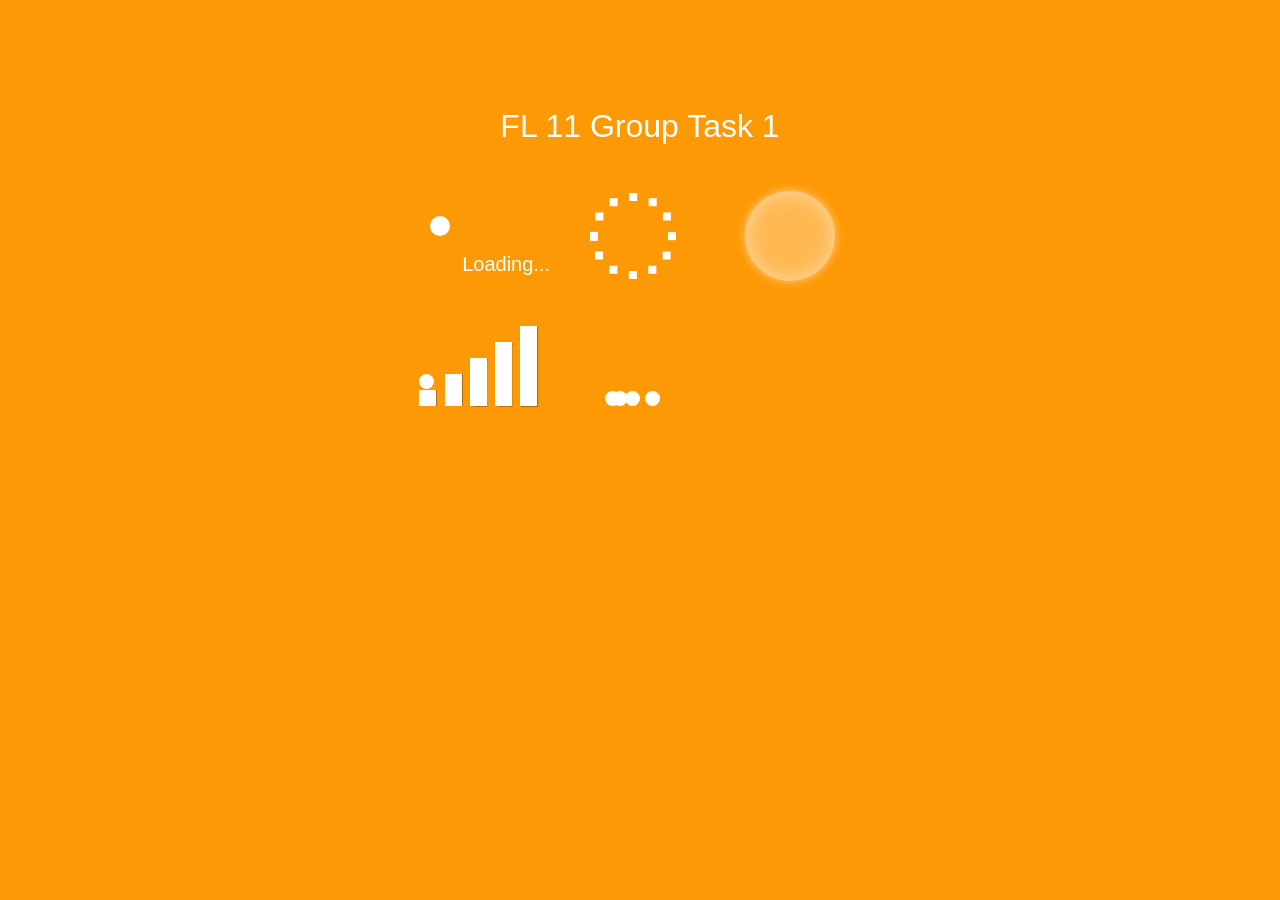
==== index.html @ e3f0d448 "align" ====
<!DOCTYPE html>
<html lang="en">

<head>
  <meta charset="UTF-8">
  <meta name="viewport" content="width=device-width, initial-scale=1.0">
  <meta http-equiv="X-UA-Compatible" content="ie=edge">
  <link rel="stylesheet" href="style.css">
  <title>Group task</title>
</head>

<body>
  <h1>FL 11 Group Task 1</h1>
  <div class="flex-container">
    <div class="loader">
      <div class="animation-1 ">
        <div class="ball animate-elements"></div>
        <p>Loading...</p>
      </div>
    </div>
    <div class="loader">
      <div class="animation-2">
        <div class="rotated">
        <div class="square animate-elements">
        </div>
      </div>
      <div class="rotated">
        <div class="square animate-elements">
        </div>
      </div>
      <div class="rotated">
        <div class="square animate-elements">
        </div>
      </div>
      <div class="rotated">
        <div class="square animate-elements">
        </div>
      </div>
      <div class="rotated">
        <div class="square animate-elements">
        </div>
      </div>
      <div class="rotated">
        <div class="square animate-elements">
        </div>
      </div>
      <div class="rotated">
        <div class="square animate-elements">
        </div>
      </div>
      <div class="rotated">
        <div class="square animate-elements">
        </div>
      </div>
      <div class="rotated">
        <div class="square animate-elements">
        </div>
      </div>
      <div class="rotated">
        <div class="square animate-elements">
        </div>
      </div>
      <div class="rotated">
        <div class="square animate-elements">
        </div>
      </div>
      <div class="rotated">
        <div class="square animate-elements">
        </div>
      </div>
      </div>
      
    </div>
    <div class="loader">
      <div class="animation-3"></div>
    </div>
    <div class="loader animation-4 ">        
        <div class="animation-bar animate-elements"></div>
        <div class="animation-bar animate-elements"></div>
        <div class="animation-bar animate-elements"></div>
        <div class="animation-bar animate-elements"></div>
        <div class="animation-bar animate-elements"></div>
        <div class="animation-ball animate-elements"></div>
    </div>
    <div class="loader animation-5">
      <div class="fifth-animation-circle fifth-animation-moving-circle animate-elements"></div>
      <div class="fifth-animation-circle fifth-animation-moving-circle animate-elements"></div>
      <div class="fifth-animation-circle fifth-animation-disappearing-circle animate-elements"></div>
      <div class="fifth-animation-circle fifth-animation-appearing-circle animate-elements"></div>
    </div>
    <div class="loader">
      <div class="animation-6">
        <div class="first-disk-6 animate-elements"></div>
        <div class="second-disk-6 animate-elements"></div>
      </div>
    </div>
  </div>
</body>

</html>
---- style.css ----
* {
    box-sizing: border-box;
}

body {
    background-color: #fe9906;
    color: #fff;
    font-family: arial;
    padding: 50px;
}

h1 {
    margin-top: 50px;
    text-align: center;
    font-weight: 500;
}

.flex-container {
    display: flex;
    margin: auto;
    width: 500px;
    justify-content: center;
    flex-wrap: wrap;
}

.loader {
    width: 150px;
    height: 100px;
    margin-top: 20px;
}

.animate-elements {
    background-color: #fff;
}

.animation-1 {
    height: 60%;
    width: 80%;
    position: relative;
    top: 30%;
    margin: 0 auto;

}

.animation-1 p {
    position: absolute;
    bottom: 0;
    right: 0;
    margin: 0;
    font-size: 20px;
}

.ball {
    width: 20px;
    height: 20px;
    border-radius: 50%;
    position: absolute;
    top: 0;
    left: 0;
    animation: bounce 1s infinite;
}

@keyframes bounce {

    0%,
    10%,
    90%,
    100% {
        top: 0;
        transform: scale(1);
    }

    40% {
        top: 30px;
        transform: scale(1);
    }

    44% {
        transform: scale(1.3, 0.7);
    }

    50% {
        top: 35px;
        transform: scale(1.5, 0.5);
        border-radius: 50% 50% 20% 20%;
    }

    52% {
        top: 38px;
        transform: scale(2, 0.3);
        border-radius: 50% 50% 20% 20%;
    }

    54% {
        top: 35px;
        transform: scale(1.4, 0.5);
        border-radius: 50% 50% 20% 20%;
    }

    58% {
        transform: scale(1.3, 0.5);
        border-radius: 50% 50% 20% 20%;
    }

    60% {
        top: 30px;
        transform: scale(1);
    }
}

.animation-2 {
    width: 100px;
    height: 100px;
    position: relative;
    margin: auto;
}

.rotated {
    width: 43%;
    height: 8.3333%;
    transform-origin: 100% 50%;
    top: 50%;
    position: absolute;
}

.square {
    width: 18.7%;
    height: 100%;
    animation: scaling 1.2s linear infinite;
}



.rotated:nth-child(1) {
    transform: translateY(-50%) rotate(30deg) scale(1);
}

.rotated:nth-child(1) .square {
    transform: rotate(60deg);
}

.rotated:nth-child(2) {
    transform: translateY(-50%) rotate(60deg);
}

.rotated:nth-child(2) .square {
    transform: rotate(30deg);
}

.rotated:nth-child(3) {
    transform: translateY(-50%) rotate(90deg);
}

.rotated:nth-child(4) {
    transform: translateY(-50%) rotate(120deg);
}

.rotated:nth-child(4) .square {
    transform: rotate(-30deg);
}

.rotated:nth-child(5) {
    transform: translateY(-50%) rotate(150deg);
}

.rotated:nth-child(5) .square {
    transform: rotate(-60deg);
}

.rotated:nth-child(6) {
    transform: translateY(-50%) rotate(180deg);
}

.rotated:nth-child(7) {
    transform: translateY(-50%) rotate(-150deg);
}

.rotated:nth-child(7) .square {
    transform: rotate(60deg);
}

.rotated:nth-child(8) {
    transform: translateY(-50%) rotate(-120deg);
}

.rotated:nth-child(8) .square {
    transform: rotate(30deg);
}

.rotated:nth-child(9) {
    transform: translateY(-50%) rotate(-90deg);
}

.rotated:nth-child(10) {
    transform: translateY(-50%) rotate(-60deg);
}

.rotated:nth-child(10) .square {
    transform: rotate(-30deg);
}

.rotated:nth-child(11) {
    transform: translateY(-50%) rotate(-30deg);
}

.rotated:nth-child(11) .square {
    transform: rotate(-60deg);
}

.rotated:nth-child(12) {
    transform: translateY(-50%) rotate(0deg);
}

@keyframes scaling {
    50% {
        box-shadow: 0 0 3px 3px rgba(255, 255, 255, 1);
        border-radius: 10%;
    }
}

.rotated:first-child .square {
    animation-delay: 0.1s;
}

.rotated:nth-child(2) .square {
    animation-delay: 0.2s;
}

.rotated:nth-child(3) .square {
    animation-delay: 0.3s;
}

.rotated:nth-child(4) .square {
    animation-delay: 0.4s;
}

.rotated:nth-child(5) .square {
    animation-delay: 0.5s;
}

.rotated:nth-child(6) .square {
    animation-delay: 0.6s;
}

.rotated:nth-child(7) .square {
    animation-delay: 0.7s;
}

.rotated:nth-child(8) .square {
    animation-delay: 0.8s;
}

.rotated:nth-child(9) .square {
    animation-delay: 0.9s;
}

.rotated:nth-child(10) .square {
    animation-delay: 1.1s;
}

.rotated:nth-child(11) .square {
    animation-delay: 1.2s;
}

.rotated:nth-child(12) .square {
    animation-delay: 0.1s;
}

.animation-3 {
    position: relative;
    width: 100%;
    height: 100%;
}

.animation-3::before,
.animation-3::after {
    content: "";
    position: absolute;
    top: 50%;
    left: 50%;
    width: 90px;
    height: 90px;
    border-radius: 50%;
}

.animation-3::before {
    transform: translate(-50%, -50%) scale(1);
    background-color: rgba(255, 255, 255, .3);
    animation: pulse_outer ease-in .5s infinite alternate;
    box-shadow: 0 0 10px rgba(255, 255, 255, .5),
        inset 0 0 20px rgba(255, 255, 255, .5);
}

.animation-3::after {
    transform: translate(-50%, -50%) scale(0);
    background-color: rgba(255, 255, 255, 0.9);
    box-shadow: 0 0 40px rgba(255, 255, 255, .5);
    animation: pulse_inner ease-in .5s infinite alternate;
}

@keyframes pulse_inner {
    0% {
        transform: translate(-50%, -50%) scale(0);
        background-color: rgba(255, 255, 255, 0.8);
    }

    70% {
        transform: translate(-50%, -50%) scale(.1);
        background-color: rgba(255, 255, 255, 0.8);
    }

    100% {
        transform: translate(-50%, -50%) scale(.4);
        background-color: rgba(255, 255, 255, 0.4);
    }
}

@keyframes pulse_outer {
    0% {
        transform: translate(-50%, -50%) scale(1);
    }

    100% {
        transform: translate(-50%, -50%) scale(.3);
    }
}

.animation-4 {
	display: flex;
	flex-direction: row;
	justify-content: space-around ;
    align-items: flex-end;
}

.animation-bar {
    width: 11%;
    height: 80%;
    transform-origin: center bottom;
    box-shadow:1px 1px 1px rgba(28, 28, 61, 0.329);
}

.animation-ball {
    position: relative;    
	border-radius: 50%;
	bottom: 17%;
	right: 127px;
	width: 15px;
    height: 15px;
    animation: jumping-ball-4 4s infinite;
}

.animation-bar:nth-child(1) {
    left: 0;
    transform: scale(1, .2);
    animation: scaling-bar-1 4s infinite;
}

.animation-bar:nth-child(2) {
    left: 0;
    transform: scale(1, .4);
    animation: scaling-bar-2 4s infinite;
}

.animation-bar:nth-child(3) {
    left: 0;
    transform: scale(1, .6);
    animation: scaling-bar-3 4s infinite;
}

.animation-bar:nth-child(4) {
    left: 0;
    transform: scale(1, .8);
    animation: scaling-bar-4 4s infinite;
}

.animation-bar:nth-child(5) {
    left: 0;
    transform: scale(1, 1);
    animation: scaling-bar-5 4s infinite;
}

@keyframes jumping-ball-4 {
    0% {
      transform: translate(0, 0);
    }

    5% {
      transform: translate(14px, -20px);
    }

    10% {
      transform: translate(27px, -16px)
    }

    17% {
      transform: translate(41px, -36px)
    }

    20% {
      transform: translate(51px, -32px)
    }

    27% {
      transform: translate(68px, -52px)
    }

    30% {
      transform: translate(77px, -48px)
    }

    37% {
      transform: translate(95px, -68px)
    }

    40% {
      transform: translate(103px, -64px)
    }

    50% {
      transform: translate(103px, 0)
    }

    57% {
      transform: translate(95px, -20px)
    }

    60% {
      transform: translate(77px, -16px)
    }

    67% {
      transform: translate(68px, -36px)
    }

    70% {
      transform: translate(54px, -32px)
    }

    77% {
      transform: translate(41px, -52px)
    }

    80% {
      transform: translate(27px, -48px)
    }

    87% {
      transform: translate(14px, -68px)
    }

    90% {
      transform: translate(0, -64px)
    }

    100% {
      transform: translate(0, 0);
    }
  }
  
  @keyframes scaling-bar-1 { 
    0% {
      transform: scale(1, .2);
    }

    40%{
      transform: scale(1, .2);
    }

    50% {
      transform: scale(1, 1);
    }

    90% {
      transform: scale(1,1);
    }

    100% {
      transform: scale(1,.2);
    }
  }
  @keyframes scaling-bar-2 { 
    0% {
      transform: scale(1, .4);
    }

    40% {
      transform: scale(1, .4);
    }

    50% {
      transform: scale(1, .8);
    }

    90% {
      transform: scale(1, .8);
    }

    100% {
      transform: scale(1, .4);
    }
  }

  @keyframes scaling-bar-3 { 
    0% {
      transform: scale(1, .6);
    }

    100% {
      transform: scale(1, .6);
    }
  }

  @keyframes scaling-bar-4 { 
    0% {
      transform: scale(1, .8);
    }

    40% {
      transform: scale(1, .8);
    }

    50% {
      transform: scale(1, .4);
    }

    90% {
      transform: scale(1, .4);
    }

    100% {
      transform: scale(1, .8);
    }
  }

  @keyframes scaling-bar-5 { 
    0% {
      transform: scale(1, 1);
    }

    40% {
      transform: scale(1, 1);
    }

    50% {
      transform: scale(1, .2);
    }

    90% {
      transform: scale(1, .2);
    }

    100% {
      transform: scale(1, 1);
    }
  }

.animation-5 {
    display: flex;
    align-items: flex-end;
    justify-content: center;
}

.fifth-animation-circle {
    width: 15px;
    height: 15px;
    border-radius: 50%;
}

.fifth-animation-moving-circle {
    margin-right: 5px;
    animation: moving 0.6s infinite;
}

.fifth-animation-appearing-circle {
    transform: translateX(-47.5px);
    animation: appearing 0.6s infinite;
}

.fifth-animation-disappearing-circle {
    animation: disappearing 0.6s infinite;
}

@keyframes moving {
    from {
        transform: translateX(0);
    }

    to {
        transform: translateX(20px);
    }
}


@keyframes appearing {
    from {
        margin-right: 7.5px;
        margin-bottom: 7.5px;
        width: 0px;
        height: 0px;
    }

    to {
        margin-right: 0;
        margin-bottom: 0;
        width: 15px;
        height: 15px;
    }
}

@keyframes disappearing {
    from {
        margin-left: 0;
        margin-bottom: 0;
        width: 15px;
        height: 15px;
    }

    to {
        margin-left: 7.5px;
        margin-bottom: 7.5px;
        width: 0px;
        height: 0px;
    }
}

.animation-6 {
    animation: rotation 2s infinite linear;
    position: relative;
    width: 100px;
    height: 100px;
    border-radius: 50%;
    margin: auto;
}

.first-disk-6,
.second-disk-6 {
    animation-duration: 2s;
    animation-iteration-count: infinite;
    animation-timing-function: linear;
    border-radius: 50%;
    position: absolute;
}

.first-disk-6 {
    animation-name: first-disk-6;
    right: 15%;
    top: 35%;
}

.second-disk-6 {
    animation-name: second-disk-6;
    right: 35%;
    top: 15%;
}

@keyframes rotation {
    from {
        transform: rotate(0deg);
    }

    to {
        transform: rotate(359deg);
    }
}

@keyframes first-disk-6 {
    from {
        width: 30%;
        height: 30%;
    }

    50% {
        width: 0%;
        height: 0%;
    }

    to {
        width: 30%;
        height: 30%;
    }
}

@keyframes second-disk-6 {
    from {
        width: 0%;
        height: 0%;
    }

    50% {
        width: 30%;
        height: 30%;
    }

    to {
        width: 0%;
        height: 0%;
    }
}
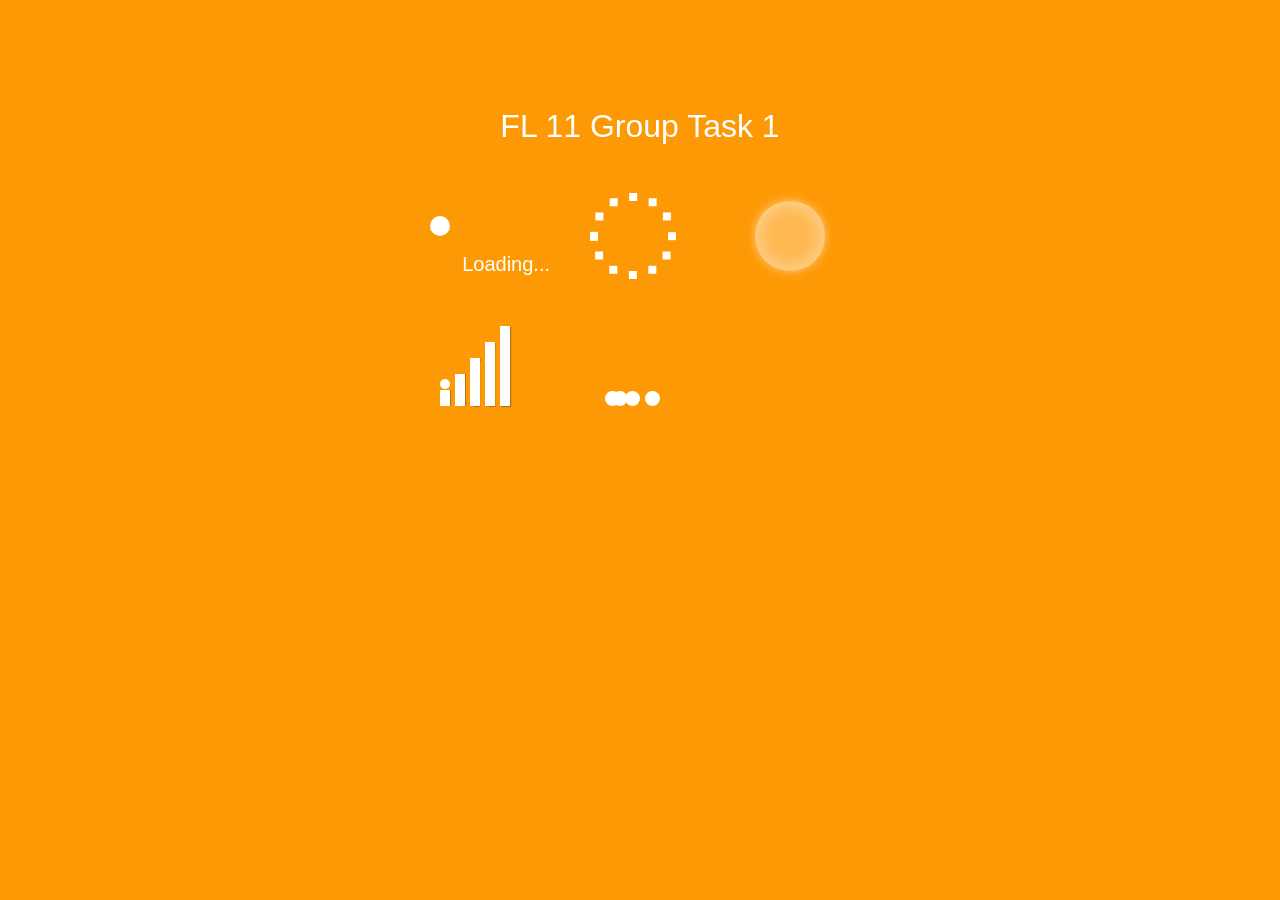
==== commit 70c1e06c: "formate code" ====
--- a/index.html
+++ b/index.html
@@ -21,66 +21,65 @@
     <div class="loader">
       <div class="animation-2">
         <div class="rotated">
-        <div class="square animate-elements">
+          <div class="square animate-elements">
+          </div>
+        </div>
+        <div class="rotated">
+          <div class="square animate-elements">
+          </div>
+        </div>
+        <div class="rotated">
+          <div class="square animate-elements">
+          </div>
+        </div>
+        <div class="rotated">
+          <div class="square animate-elements">
+          </div>
+        </div>
+        <div class="rotated">
+          <div class="square animate-elements">
+          </div>
+        </div>
+        <div class="rotated">
+          <div class="square animate-elements">
+          </div>
+        </div>
+        <div class="rotated">
+          <div class="square animate-elements">
+          </div>
+        </div>
+        <div class="rotated">
+          <div class="square animate-elements">
+          </div>
+        </div>
+        <div class="rotated">
+          <div class="square animate-elements">
+          </div>
+        </div>
+        <div class="rotated">
+          <div class="square animate-elements">
+          </div>
+        </div>
+        <div class="rotated">
+          <div class="square animate-elements">
+          </div>
+        </div>
+        <div class="rotated">
+          <div class="square animate-elements">
+          </div>
         </div>
       </div>
-      <div class="rotated">
-        <div class="square animate-elements">
-        </div>
-      </div>
-      <div class="rotated">
-        <div class="square animate-elements">
-        </div>
-      </div>
-      <div class="rotated">
-        <div class="square animate-elements">
-        </div>
-      </div>
-      <div class="rotated">
-        <div class="square animate-elements">
-        </div>
-      </div>
-      <div class="rotated">
-        <div class="square animate-elements">
-        </div>
-      </div>
-      <div class="rotated">
-        <div class="square animate-elements">
-        </div>
-      </div>
-      <div class="rotated">
-        <div class="square animate-elements">
-        </div>
-      </div>
-      <div class="rotated">
-        <div class="square animate-elements">
-        </div>
-      </div>
-      <div class="rotated">
-        <div class="square animate-elements">
-        </div>
-      </div>
-      <div class="rotated">
-        <div class="square animate-elements">
-        </div>
-      </div>
-      <div class="rotated">
-        <div class="square animate-elements">
-        </div>
-      </div>
-      </div>
-      
     </div>
     <div class="loader">
       <div class="animation-3"></div>
     </div>
-    <div class="loader animation-4 ">        
-        <div class="animation-bar animate-elements"></div>
-        <div class="animation-bar animate-elements"></div>
-        <div class="animation-bar animate-elements"></div>
-        <div class="animation-bar animate-elements"></div>
-        <div class="animation-bar animate-elements"></div>
-        <div class="animation-ball animate-elements"></div>
+    <div class="loader animation-4 ">
+      <div class="animation-bar animate-elements"></div>
+      <div class="animation-bar animate-elements"></div>
+      <div class="animation-bar animate-elements"></div>
+      <div class="animation-bar animate-elements"></div>
+      <div class="animation-bar animate-elements"></div>
+      <div class="animation-ball animate-elements"></div>
     </div>
     <div class="loader animation-5">
       <div class="fifth-animation-circle fifth-animation-moving-circle animate-elements"></div>
--- a/style.css
+++ b/style.css
@@ -61,7 +61,6 @@
 }
 
 @keyframes bounce {
-
     0%,
     10%,
     90%,
@@ -71,7 +70,7 @@
     }
 
     40% {
-        top: 30px;
+        top: 35px;
         transform: scale(1);
     }
 
@@ -80,20 +79,20 @@
     }
 
     50% {
-        top: 35px;
-        transform: scale(1.5, 0.5);
+        top: 40px;
+        transform: scale(1.8, 0.5);
         border-radius: 50% 50% 20% 20%;
     }
 
     52% {
-        top: 38px;
-        transform: scale(2, 0.3);
+        top: 43px;
+        transform: scale(2.3, 0.3);
         border-radius: 50% 50% 20% 20%;
     }
 
     54% {
-        top: 35px;
-        transform: scale(1.4, 0.5);
+        top: 40px;
+        transform: scale(2, 0.5);
         border-radius: 50% 50% 20% 20%;
     }
 
@@ -103,7 +102,7 @@
     }
 
     60% {
-        top: 30px;
+        top: 35px;
         transform: scale(1);
     }
 }
@@ -278,8 +277,8 @@
     position: absolute;
     top: 50%;
     left: 50%;
-    width: 90px;
-    height: 90px;
+    width: 70px;
+    height: 70px;
     border-radius: 50%;
 }
 
@@ -327,232 +326,189 @@
 
 .animation-4 {
 	display: flex;
-	flex-direction: row;
-	justify-content: space-around ;
+	flex-direction: row;	
     align-items: flex-end;
 }
 
 .animation-bar {
-    width: 11%;
+    width: 10px;
     height: 80%;
+    margin-left: 5px;
     transform-origin: center bottom;
-    box-shadow:1px 1px 1px rgba(28, 28, 61, 0.329);
+    box-shadow: 1px 1px 1px rgba(28, 28, 61, 0.329);
 }
 
 .animation-ball {
     position: relative;    
 	border-radius: 50%;
 	bottom: 17%;
-	right: 127px;
-	width: 15px;
-    height: 15px;
+	right: 70px;
+	width: 10px;
+    height: 10px;
     animation: jumping-ball-4 4s infinite;
 }
 
 .animation-bar:nth-child(1) {
-    left: 0;
+    margin-left: 25px;
     transform: scale(1, .2);
     animation: scaling-bar-1 4s infinite;
 }
 
 .animation-bar:nth-child(2) {
-    left: 0;
+    
     transform: scale(1, .4);
     animation: scaling-bar-2 4s infinite;
 }
 
 .animation-bar:nth-child(3) {
-    left: 0;
+   
     transform: scale(1, .6);
-    animation: scaling-bar-3 4s infinite;
 }
 
 .animation-bar:nth-child(4) {
-    left: 0;
+    
     transform: scale(1, .8);
     animation: scaling-bar-4 4s infinite;
 }
 
 .animation-bar:nth-child(5) {
-    left: 0;
+    
     transform: scale(1, 1);
     animation: scaling-bar-5 4s infinite;
 }
 
 @keyframes jumping-ball-4 {
     0% {
-      transform: translate(0, 0);
+        transform: translate(0, 0);
     }
 
     5% {
-      transform: translate(14px, -20px);
+      transform: translate(7.5px, -20px);
     }
 
     10% {
-      transform: translate(27px, -16px)
+      transform: translate(15px, -16px)
     }
 
     17% {
-      transform: translate(41px, -36px)
+      transform: translate(22.5px, -36px)
     }
 
     20% {
-      transform: translate(51px, -32px)
+      transform: translate(30px, -32px)
     }
 
     27% {
-      transform: translate(68px, -52px)
+      transform: translate(37.5px, -52px)
     }
 
     30% {
-      transform: translate(77px, -48px)
+      transform: translate(45px, -48px)
     }
 
     37% {
-      transform: translate(95px, -68px)
+      transform: translate(52.5px, -68px)
     }
 
     40% {
-      transform: translate(103px, -64px)
+      transform: translate(60px, -64px)
     }
 
     50% {
-      transform: translate(103px, 0)
+      transform: translate(60px, 0)
     }
 
     57% {
-      transform: translate(95px, -20px)
+      transform: translate(52.5px, -20px)
     }
 
     60% {
-      transform: translate(77px, -16px)
+      transform: translate(45px, -16px)
     }
 
     67% {
-      transform: translate(68px, -36px)
+      transform: translate(37.5px, -36px)
     }
 
     70% {
-      transform: translate(54px, -32px)
+      transform: translate(30px, -32px)
     }
 
     77% {
-      transform: translate(41px, -52px)
+      transform: translate(22.5px, -52px)
     }
 
     80% {
-      transform: translate(27px, -48px)
+      transform: translate(15px, -48px)
     }
 
     87% {
-      transform: translate(14px, -68px)
+      transform: translate(7.5px, -68px)
     }
 
     90% {
-      transform: translate(0, -64px)
-    }
-
-    100% {
-      transform: translate(0, 0);
-    }
-  }
-  
-  @keyframes scaling-bar-1 { 
-    0% {
-      transform: scale(1, .2);
-    }
-
-    40%{
-      transform: scale(1, .2);
-    }
-
-    50% {
-      transform: scale(1, 1);
-    }
-
+        transform: translate(0, -64px)
+    }
+
+    100% {
+        transform: translate(0, 0);
+    }
+}
+
+@keyframes scaling-bar-1 {
+    0%,
+    40%,
+    100% {
+        transform: scale(1, .2);
+    }
+
+    50%,
     90% {
-      transform: scale(1,1);
-    }
-
-    100% {
-      transform: scale(1,.2);
-    }
-  }
-  @keyframes scaling-bar-2 { 
-    0% {
-      transform: scale(1, .4);
-    }
-
-    40% {
-      transform: scale(1, .4);
-    }
-
-    50% {
-      transform: scale(1, .8);
-    }
-
+        transform: scale(1, 1);
+    }
+}
+
+@keyframes scaling-bar-2 {
+    0%,
+    40%,
+    100% {
+        transform: scale(1, .4);
+    }
+
+    50%,
     90% {
-      transform: scale(1, .8);
-    }
-
-    100% {
-      transform: scale(1, .4);
-    }
-  }
-
-  @keyframes scaling-bar-3 { 
-    0% {
-      transform: scale(1, .6);
-    }
-
-    100% {
-      transform: scale(1, .6);
-    }
-  }
-
-  @keyframes scaling-bar-4 { 
-    0% {
-      transform: scale(1, .8);
-    }
-
-    40% {
-      transform: scale(1, .8);
-    }
-
-    50% {
-      transform: scale(1, .4);
-    }
-
+        transform: scale(1, .8);
+    }
+}
+
+
+@keyframes scaling-bar-4 {
+    0%,
+    40%,
+    100% {
+        transform: scale(1, .8);
+    }
+
+
+
+    50%,
     90% {
-      transform: scale(1, .4);
-    }
-
-    100% {
-      transform: scale(1, .8);
-    }
-  }
-
-  @keyframes scaling-bar-5 { 
-    0% {
-      transform: scale(1, 1);
-    }
-
-    40% {
-      transform: scale(1, 1);
-    }
-
-    50% {
-      transform: scale(1, .2);
-    }
-
+        transform: scale(1, .4);
+    }
+}
+
+@keyframes scaling-bar-5 {
+    0%,
+    40%,
+    100% {
+        transform: scale(1, 1);
+    }
+
+    50%,
     90% {
-      transform: scale(1, .2);
-    }
-
-    100% {
-      transform: scale(1, 1);
-    }
-  }
+        transform: scale(1, .2);
+    }
+}
 
 .animation-5 {
     display: flex;
@@ -643,14 +599,14 @@
 
 .first-disk-6 {
     animation-name: first-disk-6;
-    right: 15%;
-    top: 35%;
+    right: 5%;
+    top: 25%;
 }
 
 .second-disk-6 {
     animation-name: second-disk-6;
-    right: 35%;
-    top: 15%;
+    right: 25%;
+    top: 5%;
 }
 
 @keyframes rotation {
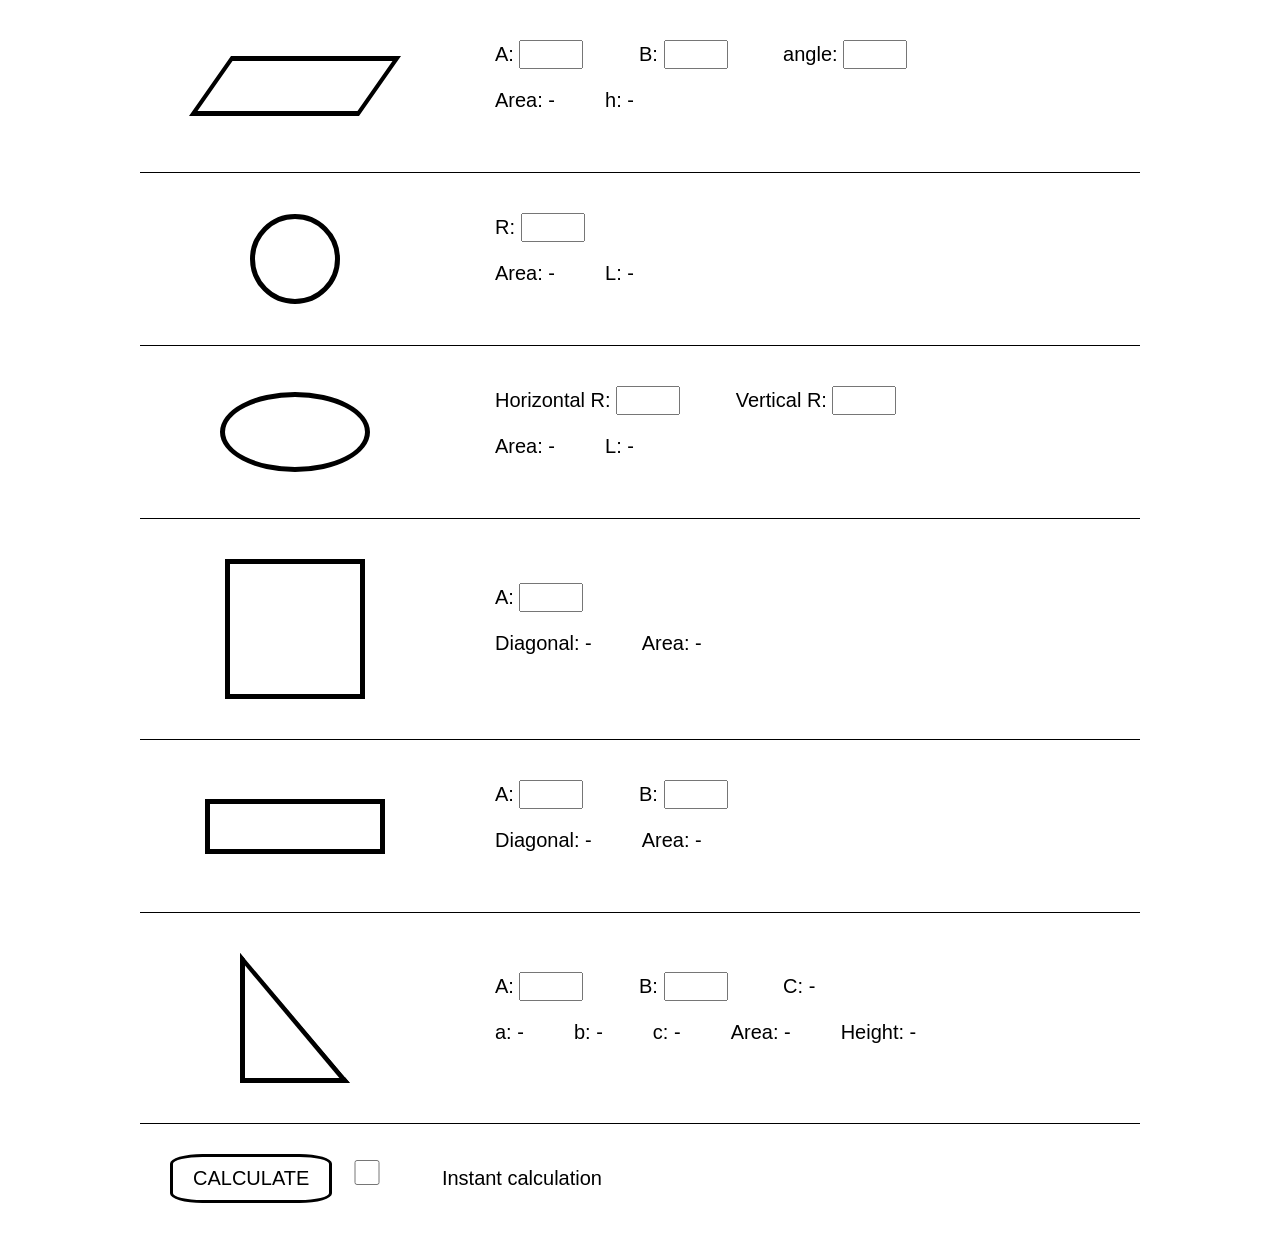
==== commit debb19fb: "change type input" ====
--- a/index.html
+++ b/index.html
@@ -6,93 +6,106 @@
   <meta name="viewport" content="width=device-width, initial-scale=1.0">
   <meta http-equiv="X-UA-Compatible" content="ie=edge">
   <link rel="stylesheet" href="style.css">
-  <title>Group task</title>
+  <script defer src="calc.js"></script>
+  <title>FL-15 Group task 2</title>
 </head>
 
 <body>
-  <h1>FL 11 Group Task 1</h1>
-  <div class="flex-container">
-    <div class="loader">
-      <div class="animation-1 ">
-        <div class="ball animate-elements"></div>
-        <p>Loading...</p>
+  <div class="section">
+    <div class="shape">
+      <div class="shape-img parallelogram"></div>
+    </div>
+    <div class="shape-params">
+      <label>A:</label>
+      <input id="side-a-of-parallelogram" class="input-value" min="0" type="number">
+      <label>B:</label>
+      <input id="side-b-of-parallelogram" class="input-value" min="0" type="number">
+      <label>angle:</label>
+      <input id="angle-of-parallelogram" class="input-value" min="0" type="number">
+      <div class="shape-output">
+        <p>Area: <span id="area-of-parallelogram" class="output-value">-</span></p>
+        <p>h: <span id="height-of-parallelogram" class="output-value">-</span></p>
       </div>
     </div>
-    <div class="loader">
-      <div class="animation-2">
-        <div class="rotated">
-          <div class="square animate-elements">
-          </div>
-        </div>
-        <div class="rotated">
-          <div class="square animate-elements">
-          </div>
-        </div>
-        <div class="rotated">
-          <div class="square animate-elements">
-          </div>
-        </div>
-        <div class="rotated">
-          <div class="square animate-elements">
-          </div>
-        </div>
-        <div class="rotated">
-          <div class="square animate-elements">
-          </div>
-        </div>
-        <div class="rotated">
-          <div class="square animate-elements">
-          </div>
-        </div>
-        <div class="rotated">
-          <div class="square animate-elements">
-          </div>
-        </div>
-        <div class="rotated">
-          <div class="square animate-elements">
-          </div>
-        </div>
-        <div class="rotated">
-          <div class="square animate-elements">
-          </div>
-        </div>
-        <div class="rotated">
-          <div class="square animate-elements">
-          </div>
-        </div>
-        <div class="rotated">
-          <div class="square animate-elements">
-          </div>
-        </div>
-        <div class="rotated">
-          <div class="square animate-elements">
-          </div>
-        </div>
+  </div>
+  <div class="section">
+    <div class="shape">
+      <div class="shape-img disk"></div>
+    </div>
+    <div class="shape-params">
+      <label>R:</label>
+      <input id="radius-of-disk" class="input-value" min="0" type="number">
+      <div class="shape-output">
+        <p>Area: <span id="area-of-disk" class="output-value">-</span></p>
+        <p>L: <span id="length-of-disk" class="output-value">-</span></p>
       </div>
     </div>
-    <div class="loader">
-      <div class="animation-3"></div>
+  </div>
+  <div class="section">
+    <div class="shape">
+      <div class="shape-img ellipse"></div>
     </div>
-    <div class="loader animation-4 ">
-      <div class="animation-bar animate-elements"></div>
-      <div class="animation-bar animate-elements"></div>
-      <div class="animation-bar animate-elements"></div>
-      <div class="animation-bar animate-elements"></div>
-      <div class="animation-bar animate-elements"></div>
-      <div class="animation-ball animate-elements"></div>
-    </div>
-    <div class="loader animation-5">
-      <div class="fifth-animation-circle fifth-animation-moving-circle animate-elements"></div>
-      <div class="fifth-animation-circle fifth-animation-moving-circle animate-elements"></div>
-      <div class="fifth-animation-circle fifth-animation-disappearing-circle animate-elements"></div>
-      <div class="fifth-animation-circle fifth-animation-appearing-circle animate-elements"></div>
-    </div>
-    <div class="loader">
-      <div class="animation-6">
-        <div class="first-disk-6 animate-elements"></div>
-        <div class="second-disk-6 animate-elements"></div>
+    <div class="shape-params">
+      <label>Horizontal R:</label>
+      <input id="horizontal-radius-of-ellipse" class="input-value" min="0" type="number">
+      <label>Vertical R:</label>
+      <input id="vertical-radius-of-ellipse" class="input-value" min="0" type="number">
+      <div class="shape-output">
+        <p>Area: <span id="area-of-ellipse" class="output-value">-</span></p>
+        <p>L: <span id="length-of-ellipse" class="output-value">-</span></p>
       </div>
     </div>
+  </div>
+  <div class="section">
+    <div class="shape">
+      <div class="shape-img square"></div>
+    </div>
+    <div class="shape-params">
+      <label>A:</label>
+      <input id="side-of-square" class="input-value" min="0" type="number">
+      <div class="shape-output">
+        <p>Diagonal: <span id="diagonal-of-square" class="output-value">-</span></p>
+        <p>Area: <span id="area-of-square" class="output-value">-</span></p>
+      </div>
+    </div>
+  </div>
+  <div class="section">
+    <div class="shape">
+      <div class="shape-img rectangle"></div>
+    </div>
+    <div class="shape-params">
+      <label>A:</label>
+      <input id="side-a-of-rectangle" class="input-value" min="0" type="number">
+      <label>B:</label>
+      <input id="side-b-of-rectangle" class="input-value" min="0" type="number">
+      <div class="shape-output">
+        <p>Diagonal: <span id="diagonal-of-rectangle" class="output-value">-</span></p>
+        <p>Area: <span id="area-of-rectangle" class="output-value">-</span></p>
+      </div>
+    </div>
+  </div>
+  <div class="section">
+    <div class="shape">
+      <div class="shape-img right-triangle"></div>
+    </div>
+    <div class="shape-params">
+      <label>A:</label>
+      <input id="side-a-of-right-triangle" class="input-value" min="0" type="number">
+      <label>B:</label>
+      <input id="side-b-of-right-triangle" class="input-value" min="0" type="number">
+      <p id="inline-p">C: <span id="side-c-of-right-triangle" class="output-value">-</span></p>
+      <div class="shape-output">
+        <p>a: <span id="angle-a-of-right-triangle" class="output-value">-</span></p>
+        <p>b: <span id="angle-b-of-right-triangle" class="output-value">-</span></p>
+        <p>c: <span id="angle-c-of-right-triangle" class="output-value">-</span></p>
+        <p>Area: <span id="area-of-right-triangle" class="output-value">-</span></p>
+        <p>Height: <span id="height-of-right-triangle" class="output-value">-</span></p>
+      </div>
+    </div>
+  </div>
+  <div id="calculation-buttons">
+    <button id="calculate">Calculate</button>
+    <input id="checkbox" type="checkbox"><label for="checkbox">Instant calculation</label>
   </div>
 </body>
 
--- a/style.css
+++ b/style.css
@@ -1,654 +1,112 @@
-* {
-    box-sizing: border-box;
+body {
+	width: 1000px;
+	margin: 0 auto;
+	font-size: 20px;
+	font-family: Arial, sans-serif;
 }
 
-body {
-    background-color: #fe9906;
-    color: #fff;
-    font-family: arial;
-    padding: 50px;
+input {
+	width: 50px;
+	height: 25px;
+	font-size: 20px;
+	padding: 0 5px;
 }
 
-h1 {
-    margin-top: 50px;
-    text-align: center;
-    font-weight: 500;
+input, p {
+	margin-right: 50px;
 }
 
-.flex-container {
-    display: flex;
-    margin: auto;
-    width: 500px;
-    justify-content: center;
-    flex-wrap: wrap;
+label, p {
+	text-align: left;
 }
 
-.loader {
-    width: 150px;
-    height: 100px;
-    margin-top: 20px;
+button {
+	font-size: 20px;
+	text-transform: uppercase;
+	background-color: transparent;
+	padding: 10px 20px;
+	border-radius: 20%;
+	border: 3px solid #000;
+	margin: 0 auto;
 }
 
-.animate-elements {
-    background-color: #fff;
+.section {
+	display: flex;
+	align-items: center;
+	border-bottom: 1px solid #000;
+	padding: 40px 5px;
 }
 
-.animation-1 {
-    height: 60%;
-    width: 80%;
-    position: relative;
-    top: 30%;
-    margin: 0 auto;
-
+.shape {
+	display: flex;
+	justify-content: center;
+	align-items: center;
+	width: 300px;
 }
 
-.animation-1 p {
-    position: absolute;
-    bottom: 0;
-    right: 0;
-    margin: 0;
-    font-size: 20px;
+.shape-img {
+	border: 5px solid #000;
 }
 
-.ball {
-    width: 20px;
-    height: 20px;
-    border-radius: 50%;
-    position: absolute;
-    top: 0;
-    left: 0;
-    animation: bounce 1s infinite;
+.shape-params {
+	height: 50%;
+	margin-left: 50px;
 }
 
-@keyframes bounce {
-    0%,
-    10%,
-    90%,
-    100% {
-        top: 0;
-        transform: scale(1);
-    }
-
-    40% {
-        top: 35px;
-        transform: scale(1);
-    }
-
-    44% {
-        transform: scale(1.3, 0.7);
-    }
-
-    50% {
-        top: 40px;
-        transform: scale(1.8, 0.5);
-        border-radius: 50% 50% 20% 20%;
-    }
-
-    52% {
-        top: 43px;
-        transform: scale(2.3, 0.3);
-        border-radius: 50% 50% 20% 20%;
-    }
-
-    54% {
-        top: 40px;
-        transform: scale(2, 0.5);
-        border-radius: 50% 50% 20% 20%;
-    }
-
-    58% {
-        transform: scale(1.3, 0.5);
-        border-radius: 50% 50% 20% 20%;
-    }
-
-    60% {
-        top: 35px;
-        transform: scale(1);
-    }
+.shape-output {
+	display: flex;
 }
 
-.animation-2 {
-    width: 100px;
-    height: 100px;
-    position: relative;
-    margin: auto;
+.parallelogram {
+	width: 160px;  
+	height: 50px;
+	transform: skew(-35deg);
 }
 
-.rotated {
-    width: 43%;
-    height: 8.3333%;
-    transform-origin: 100% 50%;
-    top: 50%;
-    position: absolute;
+.disk {
+	width: 80px;
+	height: 80px;
+	border-radius: 50%;
+}
+
+.ellipse {
+	width: 140px;
+	height: 70px;
+	border-radius: 50%;
 }
 
 .square {
-    width: 18.7%;
-    height: 100%;
-    animation: scaling 1.2s linear infinite;
+	width: 130px;
+	height: 130px;
 }
 
-
-
-.rotated:nth-child(1) {
-    transform: translateY(-50%) rotate(30deg) scale(1);
+.rectangle {
+	width: 170px;
+	height: 45px;
 }
 
-.rotated:nth-child(1) .square {
-    transform: rotate(60deg);
+.right-triangle {
+	width: 100px;
+	height: 120px;
+	clip-path: polygon(0 0, 0% 100%, 100% 100%);
+	position: relative;
 }
 
-.rotated:nth-child(2) {
-    transform: translateY(-50%) rotate(60deg);
+.right-triangle:after {
+	content: '';
+	display: block;
+	width: 200%;
+	height: 100%;
+	transform: rotate(50deg);
+	position: absolute;
+	border-bottom: 5px solid #000;
+	bottom: 23%;
 }
 
-.rotated:nth-child(2) .square {
-    transform: rotate(30deg);
+#calculation-buttons {
+    margin: 30px;
 }
 
-.rotated:nth-child(3) {
-    transform: translateY(-50%) rotate(90deg);
-}
-
-.rotated:nth-child(4) {
-    transform: translateY(-50%) rotate(120deg);
-}
-
-.rotated:nth-child(4) .square {
-    transform: rotate(-30deg);
-}
-
-.rotated:nth-child(5) {
-    transform: translateY(-50%) rotate(150deg);
-}
-
-.rotated:nth-child(5) .square {
-    transform: rotate(-60deg);
-}
-
-.rotated:nth-child(6) {
-    transform: translateY(-50%) rotate(180deg);
-}
-
-.rotated:nth-child(7) {
-    transform: translateY(-50%) rotate(-150deg);
-}
-
-.rotated:nth-child(7) .square {
-    transform: rotate(60deg);
-}
-
-.rotated:nth-child(8) {
-    transform: translateY(-50%) rotate(-120deg);
-}
-
-.rotated:nth-child(8) .square {
-    transform: rotate(30deg);
-}
-
-.rotated:nth-child(9) {
-    transform: translateY(-50%) rotate(-90deg);
-}
-
-.rotated:nth-child(10) {
-    transform: translateY(-50%) rotate(-60deg);
-}
-
-.rotated:nth-child(10) .square {
-    transform: rotate(-30deg);
-}
-
-.rotated:nth-child(11) {
-    transform: translateY(-50%) rotate(-30deg);
-}
-
-.rotated:nth-child(11) .square {
-    transform: rotate(-60deg);
-}
-
-.rotated:nth-child(12) {
-    transform: translateY(-50%) rotate(0deg);
-}
-
-@keyframes scaling {
-    50% {
-        box-shadow: 0 0 3px 3px rgba(255, 255, 255, 1);
-        border-radius: 10%;
-    }
-}
-
-.rotated:first-child .square {
-    animation-delay: 0.1s;
-}
-
-.rotated:nth-child(2) .square {
-    animation-delay: 0.2s;
-}
-
-.rotated:nth-child(3) .square {
-    animation-delay: 0.3s;
-}
-
-.rotated:nth-child(4) .square {
-    animation-delay: 0.4s;
-}
-
-.rotated:nth-child(5) .square {
-    animation-delay: 0.5s;
-}
-
-.rotated:nth-child(6) .square {
-    animation-delay: 0.6s;
-}
-
-.rotated:nth-child(7) .square {
-    animation-delay: 0.7s;
-}
-
-.rotated:nth-child(8) .square {
-    animation-delay: 0.8s;
-}
-
-.rotated:nth-child(9) .square {
-    animation-delay: 0.9s;
-}
-
-.rotated:nth-child(10) .square {
-    animation-delay: 1.1s;
-}
-
-.rotated:nth-child(11) .square {
-    animation-delay: 1.2s;
-}
-
-.rotated:nth-child(12) .square {
-    animation-delay: 0.1s;
-}
-
-.animation-3 {
-    position: relative;
-    width: 100%;
-    height: 100%;
-}
-
-.animation-3::before,
-.animation-3::after {
-    content: "";
-    position: absolute;
-    top: 50%;
-    left: 50%;
-    width: 70px;
-    height: 70px;
-    border-radius: 50%;
-}
-
-.animation-3::before {
-    transform: translate(-50%, -50%) scale(1);
-    background-color: rgba(255, 255, 255, .3);
-    animation: pulse_outer ease-in .5s infinite alternate;
-    box-shadow: 0 0 10px rgba(255, 255, 255, .5),
-        inset 0 0 20px rgba(255, 255, 255, .5);
-}
-
-.animation-3::after {
-    transform: translate(-50%, -50%) scale(0);
-    background-color: rgba(255, 255, 255, 0.9);
-    box-shadow: 0 0 40px rgba(255, 255, 255, .5);
-    animation: pulse_inner ease-in .5s infinite alternate;
-}
-
-@keyframes pulse_inner {
-    0% {
-        transform: translate(-50%, -50%) scale(0);
-        background-color: rgba(255, 255, 255, 0.8);
-    }
-
-    70% {
-        transform: translate(-50%, -50%) scale(.1);
-        background-color: rgba(255, 255, 255, 0.8);
-    }
-
-    100% {
-        transform: translate(-50%, -50%) scale(.4);
-        background-color: rgba(255, 255, 255, 0.4);
-    }
-}
-
-@keyframes pulse_outer {
-    0% {
-        transform: translate(-50%, -50%) scale(1);
-    }
-
-    100% {
-        transform: translate(-50%, -50%) scale(.3);
-    }
-}
-
-.animation-4 {
-	display: flex;
-	flex-direction: row;	
-    align-items: flex-end;
-}
-
-.animation-bar {
-    width: 10px;
-    height: 80%;
-    margin-left: 5px;
-    transform-origin: center bottom;
-    box-shadow: 1px 1px 1px rgba(28, 28, 61, 0.329);
-}
-
-.animation-ball {
-    position: relative;    
-	border-radius: 50%;
-	bottom: 17%;
-	right: 70px;
-	width: 10px;
-    height: 10px;
-    animation: jumping-ball-4 4s infinite;
-}
-
-.animation-bar:nth-child(1) {
-    margin-left: 25px;
-    transform: scale(1, .2);
-    animation: scaling-bar-1 4s infinite;
-}
-
-.animation-bar:nth-child(2) {
-    
-    transform: scale(1, .4);
-    animation: scaling-bar-2 4s infinite;
-}
-
-.animation-bar:nth-child(3) {
-   
-    transform: scale(1, .6);
-}
-
-.animation-bar:nth-child(4) {
-    
-    transform: scale(1, .8);
-    animation: scaling-bar-4 4s infinite;
-}
-
-.animation-bar:nth-child(5) {
-    
-    transform: scale(1, 1);
-    animation: scaling-bar-5 4s infinite;
-}
-
-@keyframes jumping-ball-4 {
-    0% {
-        transform: translate(0, 0);
-    }
-
-    5% {
-      transform: translate(7.5px, -20px);
-    }
-
-    10% {
-      transform: translate(15px, -16px)
-    }
-
-    17% {
-      transform: translate(22.5px, -36px)
-    }
-
-    20% {
-      transform: translate(30px, -32px)
-    }
-
-    27% {
-      transform: translate(37.5px, -52px)
-    }
-
-    30% {
-      transform: translate(45px, -48px)
-    }
-
-    37% {
-      transform: translate(52.5px, -68px)
-    }
-
-    40% {
-      transform: translate(60px, -64px)
-    }
-
-    50% {
-      transform: translate(60px, 0)
-    }
-
-    57% {
-      transform: translate(52.5px, -20px)
-    }
-
-    60% {
-      transform: translate(45px, -16px)
-    }
-
-    67% {
-      transform: translate(37.5px, -36px)
-    }
-
-    70% {
-      transform: translate(30px, -32px)
-    }
-
-    77% {
-      transform: translate(22.5px, -52px)
-    }
-
-    80% {
-      transform: translate(15px, -48px)
-    }
-
-    87% {
-      transform: translate(7.5px, -68px)
-    }
-
-    90% {
-        transform: translate(0, -64px)
-    }
-
-    100% {
-        transform: translate(0, 0);
-    }
-}
-
-@keyframes scaling-bar-1 {
-    0%,
-    40%,
-    100% {
-        transform: scale(1, .2);
-    }
-
-    50%,
-    90% {
-        transform: scale(1, 1);
-    }
-}
-
-@keyframes scaling-bar-2 {
-    0%,
-    40%,
-    100% {
-        transform: scale(1, .4);
-    }
-
-    50%,
-    90% {
-        transform: scale(1, .8);
-    }
-}
-
-
-@keyframes scaling-bar-4 {
-    0%,
-    40%,
-    100% {
-        transform: scale(1, .8);
-    }
-
-
-
-    50%,
-    90% {
-        transform: scale(1, .4);
-    }
-}
-
-@keyframes scaling-bar-5 {
-    0%,
-    40%,
-    100% {
-        transform: scale(1, 1);
-    }
-
-    50%,
-    90% {
-        transform: scale(1, .2);
-    }
-}
-
-.animation-5 {
-    display: flex;
-    align-items: flex-end;
-    justify-content: center;
-}
-
-.fifth-animation-circle {
-    width: 15px;
-    height: 15px;
-    border-radius: 50%;
-}
-
-.fifth-animation-moving-circle {
-    margin-right: 5px;
-    animation: moving 0.6s infinite;
-}
-
-.fifth-animation-appearing-circle {
-    transform: translateX(-47.5px);
-    animation: appearing 0.6s infinite;
-}
-
-.fifth-animation-disappearing-circle {
-    animation: disappearing 0.6s infinite;
-}
-
-@keyframes moving {
-    from {
-        transform: translateX(0);
-    }
-
-    to {
-        transform: translateX(20px);
-    }
-}
-
-
-@keyframes appearing {
-    from {
-        margin-right: 7.5px;
-        margin-bottom: 7.5px;
-        width: 0px;
-        height: 0px;
-    }
-
-    to {
-        margin-right: 0;
-        margin-bottom: 0;
-        width: 15px;
-        height: 15px;
-    }
-}
-
-@keyframes disappearing {
-    from {
-        margin-left: 0;
-        margin-bottom: 0;
-        width: 15px;
-        height: 15px;
-    }
-
-    to {
-        margin-left: 7.5px;
-        margin-bottom: 7.5px;
-        width: 0px;
-        height: 0px;
-    }
-}
-
-.animation-6 {
-    animation: rotation 2s infinite linear;
-    position: relative;
-    width: 100px;
-    height: 100px;
-    border-radius: 50%;
-    margin: auto;
-}
-
-.first-disk-6,
-.second-disk-6 {
-    animation-duration: 2s;
-    animation-iteration-count: infinite;
-    animation-timing-function: linear;
-    border-radius: 50%;
-    position: absolute;
-}
-
-.first-disk-6 {
-    animation-name: first-disk-6;
-    right: 5%;
-    top: 25%;
-}
-
-.second-disk-6 {
-    animation-name: second-disk-6;
-    right: 25%;
-    top: 5%;
-}
-
-@keyframes rotation {
-    from {
-        transform: rotate(0deg);
-    }
-
-    to {
-        transform: rotate(359deg);
-    }
-}
-
-@keyframes first-disk-6 {
-    from {
-        width: 30%;
-        height: 30%;
-    }
-
-    50% {
-        width: 0%;
-        height: 0%;
-    }
-
-    to {
-        width: 30%;
-        height: 30%;
-    }
-}
-
-@keyframes second-disk-6 {
-    from {
-        width: 0%;
-        height: 0%;
-    }
-
-    50% {
-        width: 30%;
-        height: 30%;
-    }
-
-    to {
-        width: 0%;
-        height: 0%;
-    }
+#inline-p {
+    display: inline;
 }
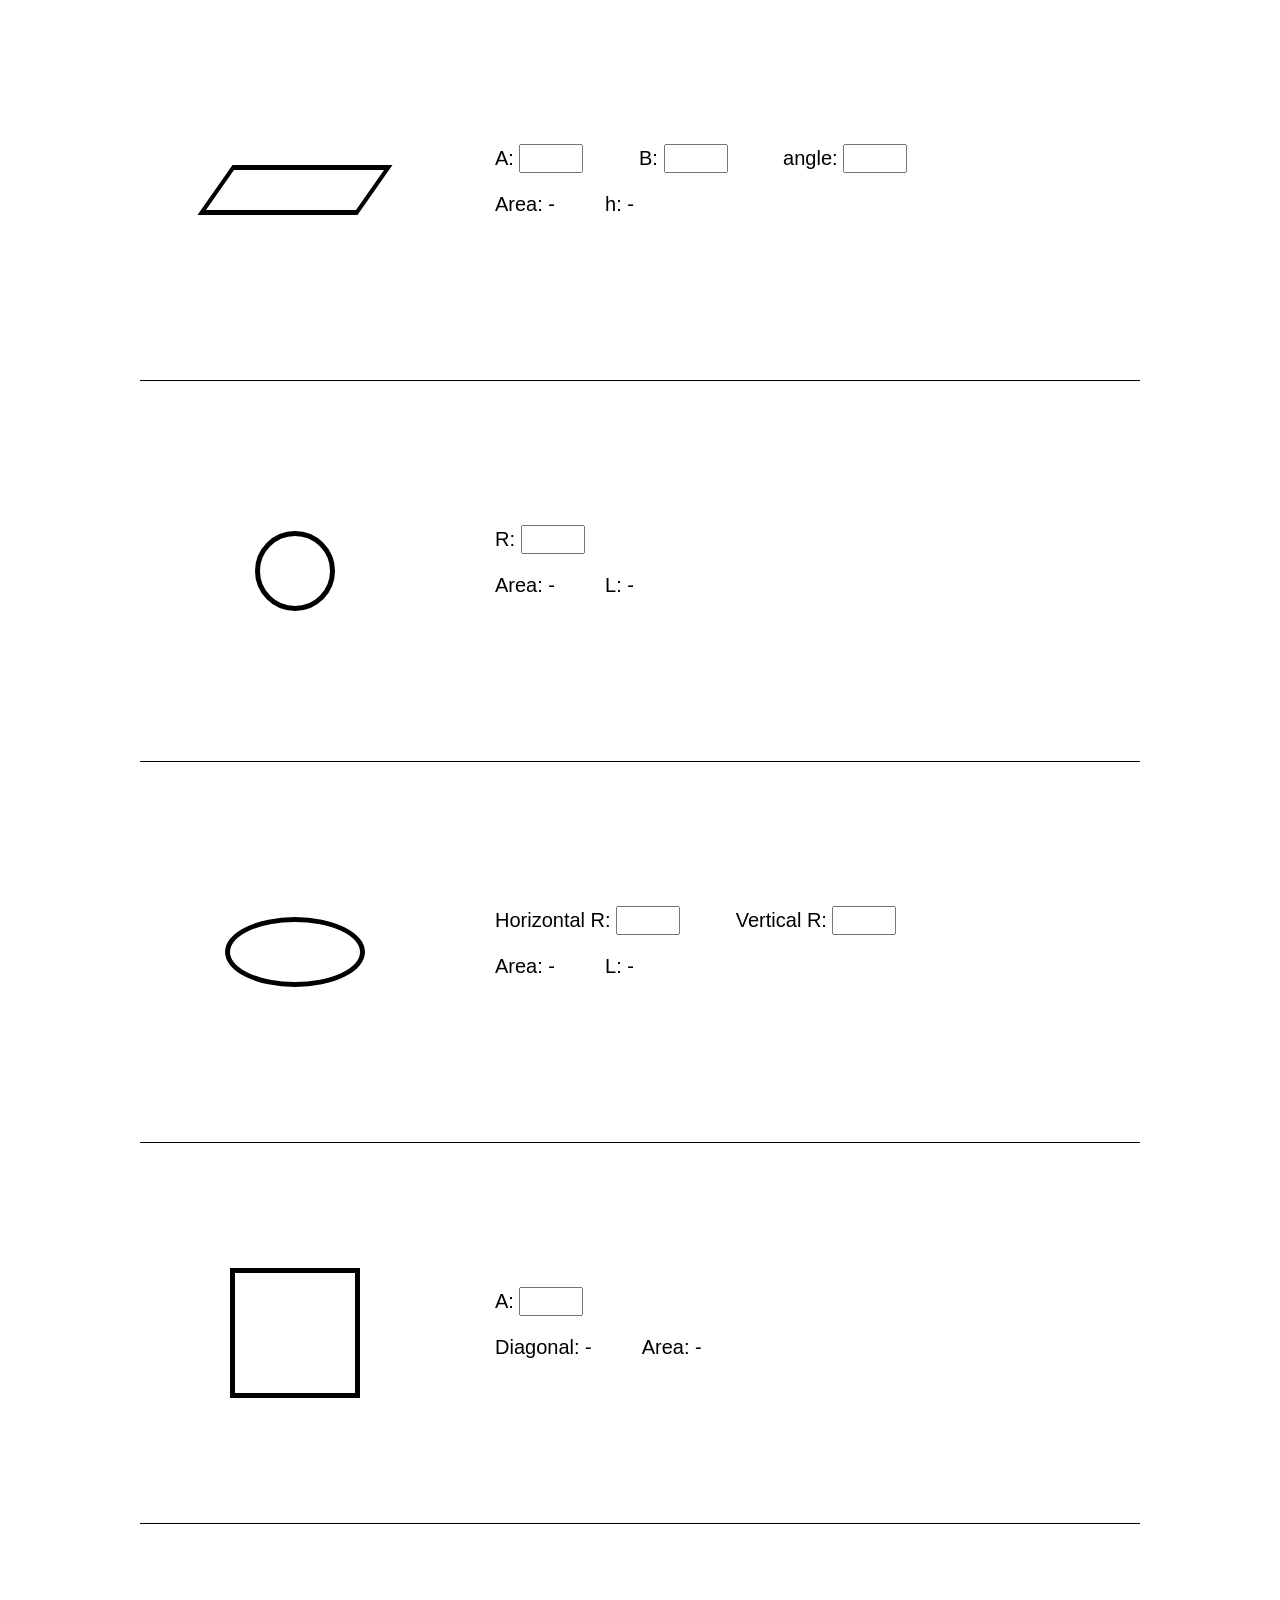
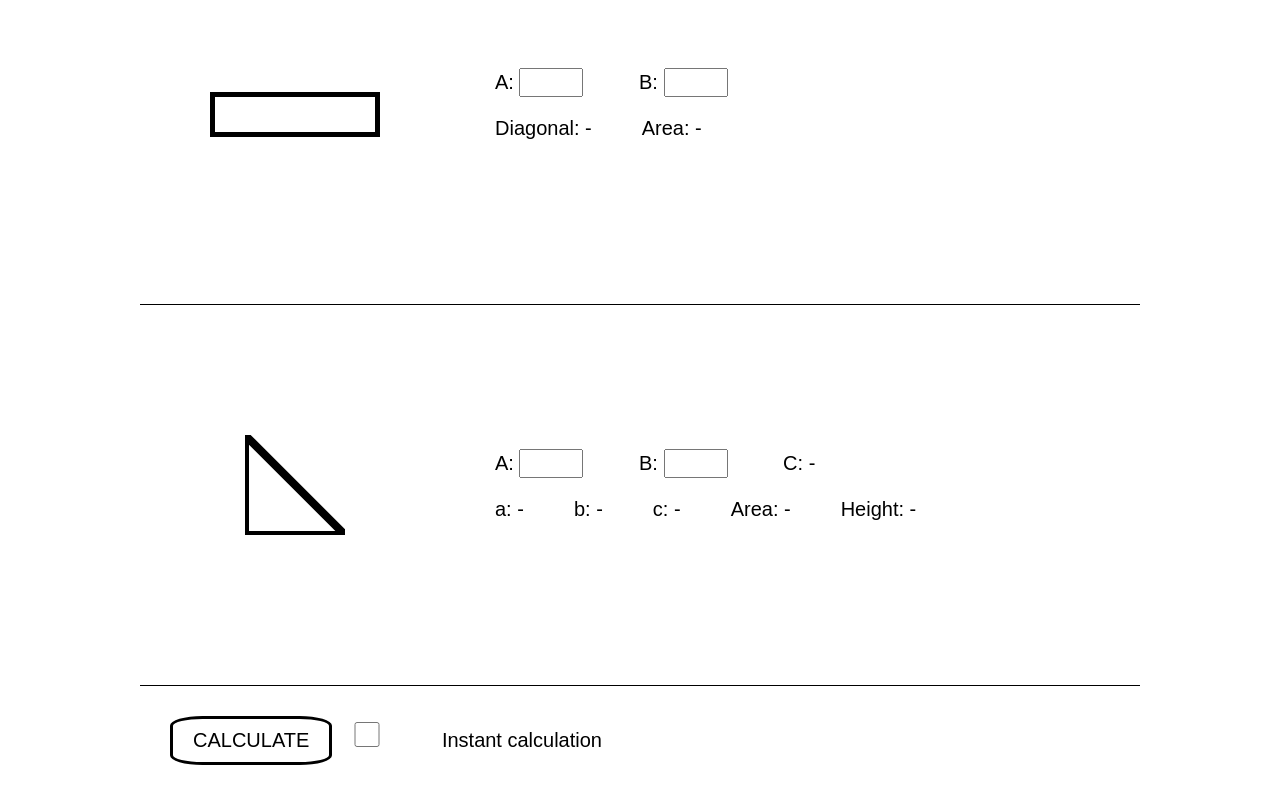
==== commit 867a959f: "change triangle" ====
--- a/index.html
+++ b/index.html
@@ -86,7 +86,11 @@
   </div>
   <div class="section">
     <div class="shape">
-      <div class="shape-img right-triangle"></div>
+      <div class="shape-img right-triangle">
+        <svg viewBox="0 0 50 50" >
+          <polygon points="0 0, 50 50, 0 50" fill="white" stroke-width="4px" stroke="black"/>
+        </svg>
+      </div>
     </div>
     <div class="shape-params">
       <label>A:</label>
--- a/style.css
+++ b/style.css
@@ -42,10 +42,12 @@
 	justify-content: center;
 	align-items: center;
 	width: 300px;
+	height: 300px;
 }
 
 .shape-img {
 	border: 5px solid #000;
+	box-sizing: border-box;
 }
 
 .shape-params {
@@ -88,11 +90,12 @@
 .right-triangle {
 	width: 100px;
 	height: 120px;
-	clip-path: polygon(0 0, 0% 100%, 100% 100%);
+	/* clip-path: polygon(0 0, 0% 100%, 100% 100%); */
+	border: none;
 	position: relative;
 }
 
-.right-triangle:after {
+/* .right-triangle:after {
 	content: '';
 	display: block;
 	width: 200%;
@@ -101,7 +104,7 @@
 	position: absolute;
 	border-bottom: 5px solid #000;
 	bottom: 23%;
-}
+} */
 
 #calculation-buttons {
     margin: 30px;
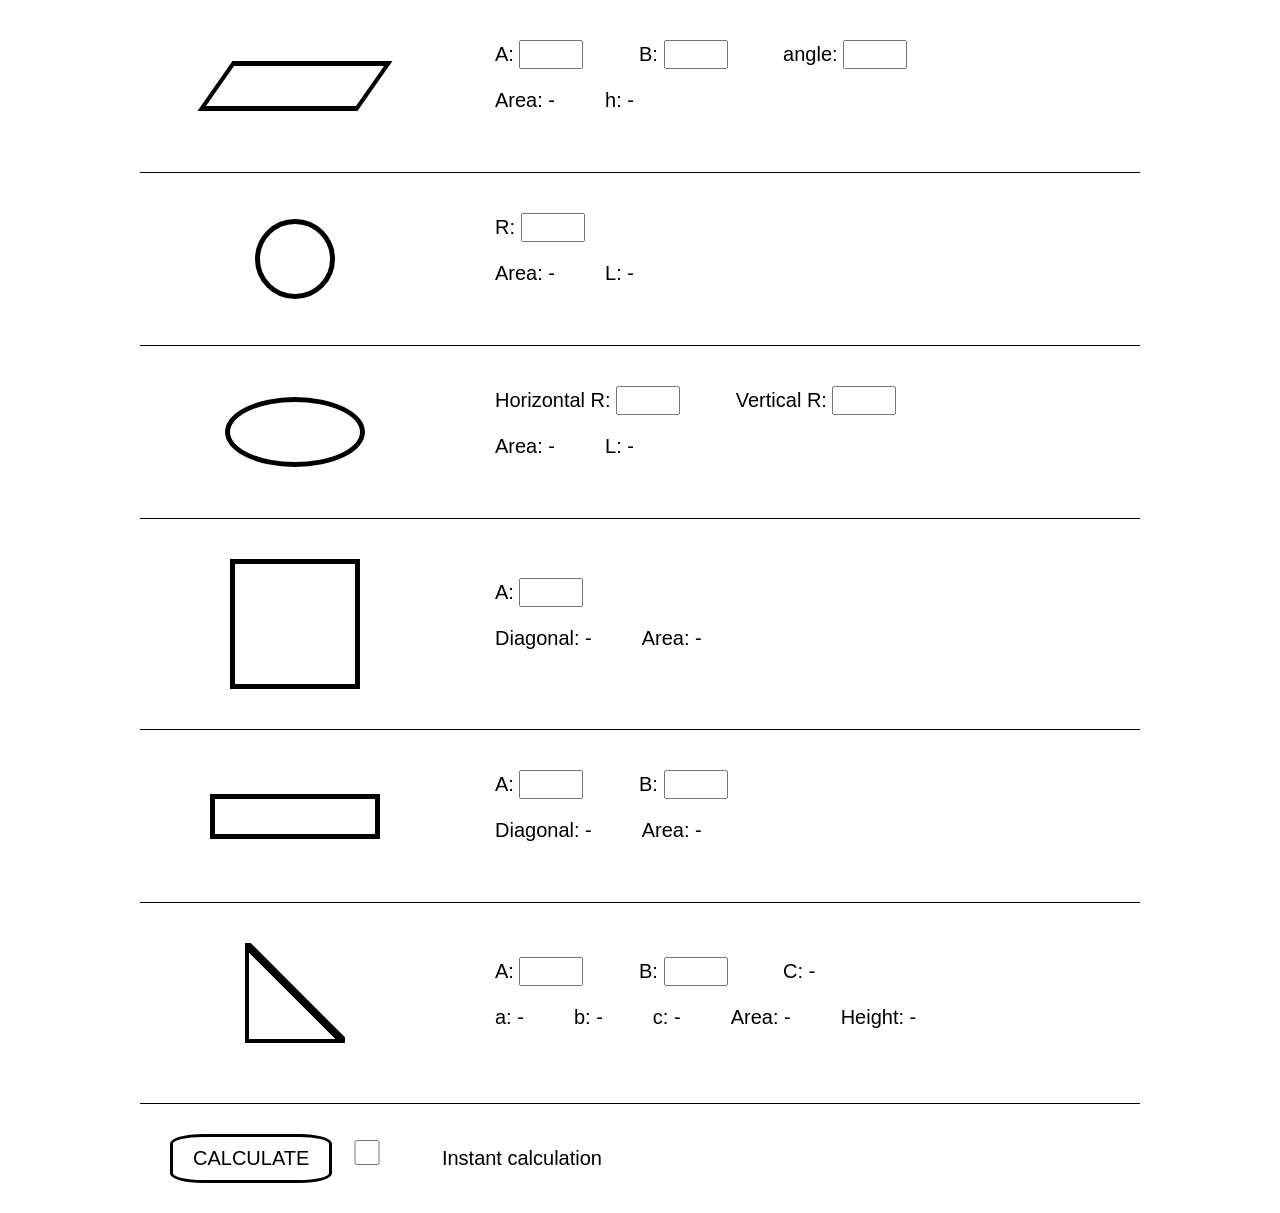
==== commit ea130f13: "add draw function" ====
--- a/index.html
+++ b/index.html
@@ -6,7 +6,7 @@
   <meta name="viewport" content="width=device-width, initial-scale=1.0">
   <meta http-equiv="X-UA-Compatible" content="ie=edge">
   <link rel="stylesheet" href="style.css">
-  <script defer src="calc.js"></script>
+  <script defer src="script.js"></script>
   <title>FL-15 Group task 2</title>
 </head>
 
@@ -17,11 +17,11 @@
     </div>
     <div class="shape-params">
       <label>A:</label>
-      <input id="side-a-of-parallelogram" class="input-value" min="0" type="number">
+      <input id="side-a-of-parallelogram" class="input-value" min="1" type="number">
       <label>B:</label>
-      <input id="side-b-of-parallelogram" class="input-value" min="0" type="number">
+      <input id="side-b-of-parallelogram" class="input-value" min="1" type="number">
       <label>angle:</label>
-      <input id="angle-of-parallelogram" class="input-value" min="0" type="number">
+      <input id="angle-of-parallelogram" class="input-value" min="1" max="179" type="number">
       <div class="shape-output">
         <p>Area: <span id="area-of-parallelogram" class="output-value">-</span></p>
         <p>h: <span id="height-of-parallelogram" class="output-value">-</span></p>
@@ -34,7 +34,7 @@
     </div>
     <div class="shape-params">
       <label>R:</label>
-      <input id="radius-of-disk" class="input-value" min="0" type="number">
+      <input id="radius-of-disk" class="input-value" min="1" type="number">
       <div class="shape-output">
         <p>Area: <span id="area-of-disk" class="output-value">-</span></p>
         <p>L: <span id="length-of-disk" class="output-value">-</span></p>
@@ -47,9 +47,9 @@
     </div>
     <div class="shape-params">
       <label>Horizontal R:</label>
-      <input id="horizontal-radius-of-ellipse" class="input-value" min="0" type="number">
+      <input id="horizontal-radius-of-ellipse" class="input-value" min="1" type="number">
       <label>Vertical R:</label>
-      <input id="vertical-radius-of-ellipse" class="input-value" min="0" type="number">
+      <input id="vertical-radius-of-ellipse" class="input-value" min="1" type="number">
       <div class="shape-output">
         <p>Area: <span id="area-of-ellipse" class="output-value">-</span></p>
         <p>L: <span id="length-of-ellipse" class="output-value">-</span></p>
@@ -62,7 +62,7 @@
     </div>
     <div class="shape-params">
       <label>A:</label>
-      <input id="side-of-square" class="input-value" min="0" type="number">
+      <input id="side-of-square" class="input-value" min="1" type="number">
       <div class="shape-output">
         <p>Diagonal: <span id="diagonal-of-square" class="output-value">-</span></p>
         <p>Area: <span id="area-of-square" class="output-value">-</span></p>
@@ -75,9 +75,9 @@
     </div>
     <div class="shape-params">
       <label>A:</label>
-      <input id="side-a-of-rectangle" class="input-value" min="0" type="number">
+      <input id="side-a-of-rectangle" class="input-value" min="1" type="number">
       <label>B:</label>
-      <input id="side-b-of-rectangle" class="input-value" min="0" type="number">
+      <input id="side-b-of-rectangle" class="input-value" min="1" type="number">
       <div class="shape-output">
         <p>Diagonal: <span id="diagonal-of-rectangle" class="output-value">-</span></p>
         <p>Area: <span id="area-of-rectangle" class="output-value">-</span></p>
--- a/style.css
+++ b/style.css
@@ -42,7 +42,6 @@
 	justify-content: center;
 	align-items: center;
 	width: 300px;
-	height: 300px;
 }
 
 .shape-img {
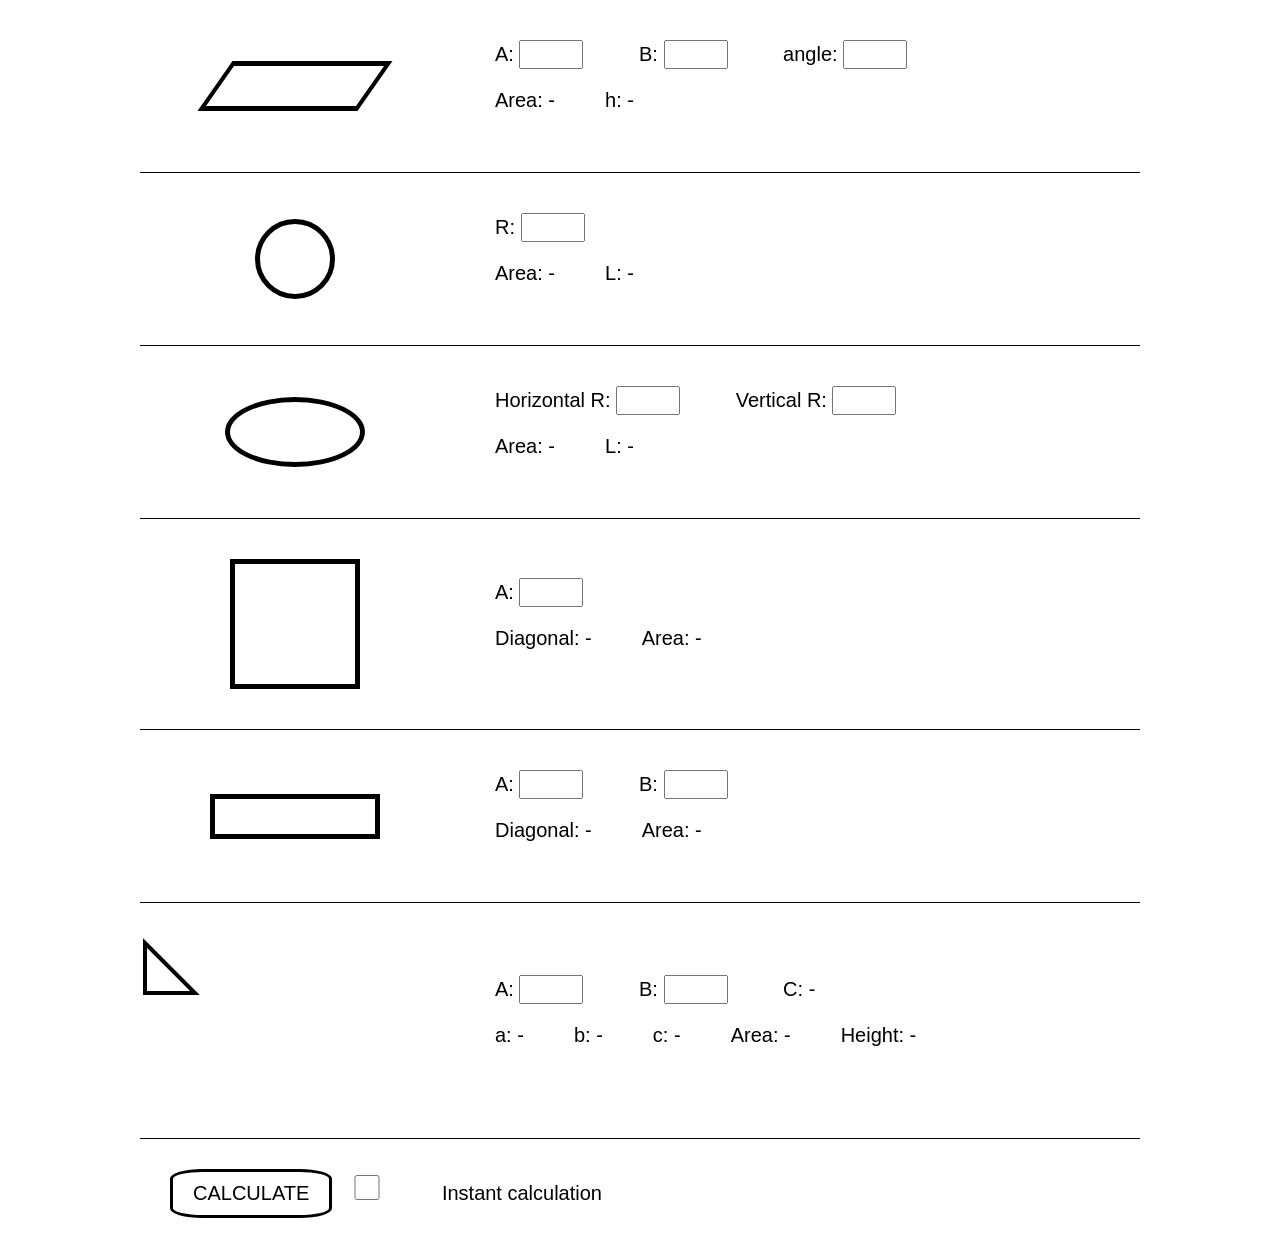
==== commit 5acc6e83: "change triangle" ====
--- a/index.html
+++ b/index.html
@@ -87,7 +87,7 @@
   <div class="section">
     <div class="shape">
       <div class="shape-img right-triangle">
-        <svg viewBox="0 0 50 50" >
+        <svg  >
           <polygon points="0 0, 50 50, 0 50" fill="white" stroke-width="4px" stroke="black"/>
         </svg>
       </div>
--- a/style.css
+++ b/style.css
@@ -87,13 +87,19 @@
 }
 
 .right-triangle {
-	width: 100px;
-	height: 120px;
+/*	width: 100px;
+	height: 120px;*/
 	/* clip-path: polygon(0 0, 0% 100%, 100% 100%); */
 	border: none;
 	position: relative;
 }
 
+svg {
+	overflow: visible;
+	display: inline-block;
+	width: 100%;
+	height: 100%;
+}
 /* .right-triangle:after {
 	content: '';
 	display: block;
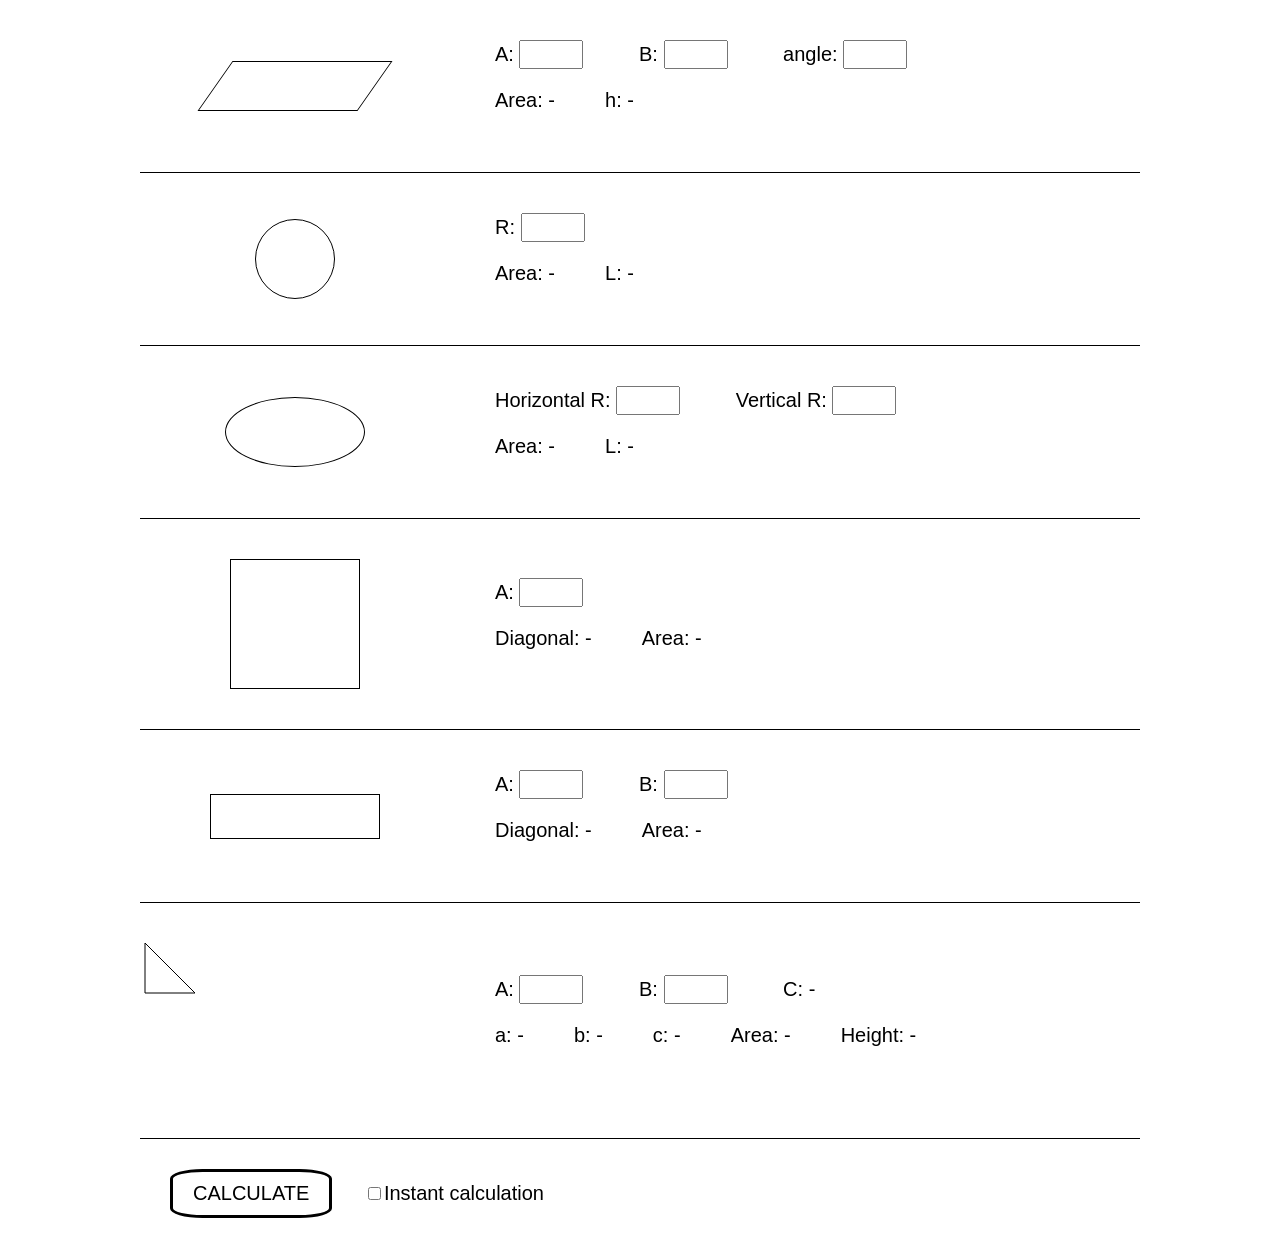
==== commit 1d65b7d9: "change border" ====
--- a/index.html
+++ b/index.html
@@ -88,7 +88,7 @@
     <div class="shape">
       <div class="shape-img right-triangle">
         <svg  >
-          <polygon points="0 0, 50 50, 0 50" fill="white" stroke-width="4px" stroke="black"/>
+          <polygon points="0 0, 50 50, 0 50" fill="white" stroke-width="1px" stroke="black"/>
         </svg>
       </div>
     </div>
--- a/style.css
+++ b/style.css
@@ -3,17 +3,6 @@
 	margin: 0 auto;
 	font-size: 20px;
 	font-family: Arial, sans-serif;
-}
-
-input {
-	width: 50px;
-	height: 25px;
-	font-size: 20px;
-	padding: 0 5px;
-}
-
-input, p {
-	margin-right: 50px;
 }
 
 label, p {
@@ -28,6 +17,17 @@
 	border-radius: 20%;
 	border: 3px solid #000;
 	margin: 0 auto;
+}
+
+p, .input-value {
+	margin-right: 50px;
+}
+
+.input-value {
+	width: 50px;
+	height: 25px;
+	font-size: 20px;
+	padding: 0 5px;
 }
 
 .section {
@@ -45,7 +45,7 @@
 }
 
 .shape-img {
-	border: 5px solid #000;
+	border: 1px solid #000;
 	box-sizing: border-box;
 }
 
@@ -87,29 +87,15 @@
 }
 
 .right-triangle {
-/*	width: 100px;
-	height: 120px;*/
-	/* clip-path: polygon(0 0, 0% 100%, 100% 100%); */
 	border: none;
 	position: relative;
 }
 
 svg {
 	overflow: visible;
-	display: inline-block;
 	width: 100%;
 	height: 100%;
 }
-/* .right-triangle:after {
-	content: '';
-	display: block;
-	width: 200%;
-	height: 100%;
-	transform: rotate(50deg);
-	position: absolute;
-	border-bottom: 5px solid #000;
-	bottom: 23%;
-} */
 
 #calculation-buttons {
     margin: 30px;
@@ -117,4 +103,8 @@
 
 #inline-p {
     display: inline;
+}
+
+#checkbox {
+	margin-left: 30px;
 }
